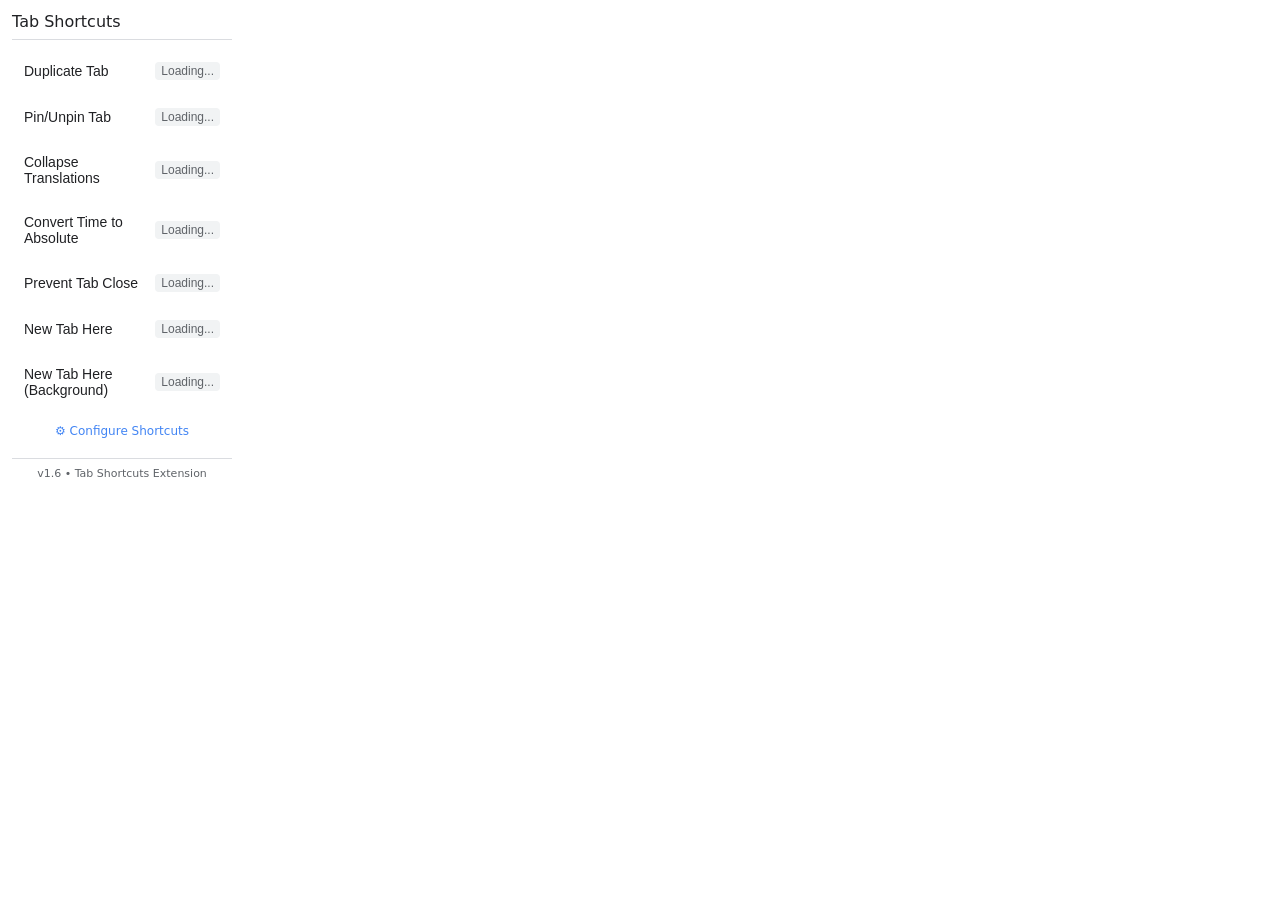
==== popup/popup.html @ d50e9fb6 "feat: open new tab next to current with opener relation (#1) Adds two new commands: - newTabHere: op" ====
<!DOCTYPE html>
<html lang="en">

<head>
    <meta charset="UTF-8">
    <meta name="viewport" content="width=device-width, initial-scale=1.0">
    <title>Tab Shortcuts</title>
    <style>
        :root {
            --primary-color: #4285f4;
            --hover-color: #e8f0fe;
            --border-color: #dadce0;
            --text-color: #202124;
            --secondary-text: #5f6368;
        }

        body {
            width: 220px;
            padding: 12px;
            margin: 0;
            font-family: system-ui, -apple-system, BlinkMacSystemFont, sans-serif;
            font-size: 14px;
            color: var(--text-color);
        }

        h1 {
            font-size: 16px;
            font-weight: 500;
            margin: 0 0 12px 0;
            padding-bottom: 8px;
            border-bottom: 1px solid var(--border-color);
        }

        button {
            width: 100%;
            padding: 10px 12px;
            margin-bottom: 8px;
            border: none;
            border-radius: 4px;
            background-color: transparent;
            cursor: pointer;
            font-size: 14px;
            text-align: left;
            color: var(--text-color);
            display: flex;
            justify-content: space-between;
            align-items: center;
            transition: background-color 0.2s;
        }

        button:hover {
            background-color: var(--hover-color);
        }

        button:focus {
            outline: 2px solid var(--primary-color);
        }

        .keyboard {
            font-size: 12px;
            color: var(--secondary-text);
            padding: 2px 6px;
            border-radius: 4px;
            background-color: #f1f3f4;
        }

        .footer {
            margin-top: 12px;
            font-size: 11px;
            color: var(--secondary-text);
            text-align: center;
            padding-top: 8px;
            border-top: 1px solid var(--border-color);
        }

        .config-link {
            display: block;
            padding: 8px 0;
            text-align: center;
            color: var(--primary-color);
            text-decoration: none;
            font-size: 12px;
            cursor: pointer;
        }

        .config-link:hover {
            text-decoration: underline;
        }
    </style>
</head>

<body>
    <h1>Tab Shortcuts</h1>

    <button id="duplicateTab">
        Duplicate Tab
        <span class="keyboard">Loading...</span>
    </button>

    <button id="pinTab">
        Pin/Unpin Tab
        <span class="keyboard">Loading...</span>
    </button>

    <button id="collapseTranslations">
        Collapse Translations
        <span class="keyboard">Loading...</span>
    </button>

    <button id="convertRelativeTime">
        Convert Time to Absolute
        <span class="keyboard">Loading...</span>
    </button>

    <button id="preventClose">
        Prevent Tab Close
        <span class="keyboard">Loading...</span>
    </button>

    <button id="newTabHere">
        New Tab Here
        <span class="keyboard">Loading...</span>
    </button>

    <button id="newTabHereBackground">
        New Tab Here (Background)
        <span class="keyboard">Loading...</span>
    </button>

    <div class="config-link" id="configureShortcuts">
        ⚙️ Configure Shortcuts
    </div>

    <div class="footer">
        v1.6 &bull; Tab Shortcuts Extension
    </div>

    <script src="popup.js"></script>
</body>

</html>
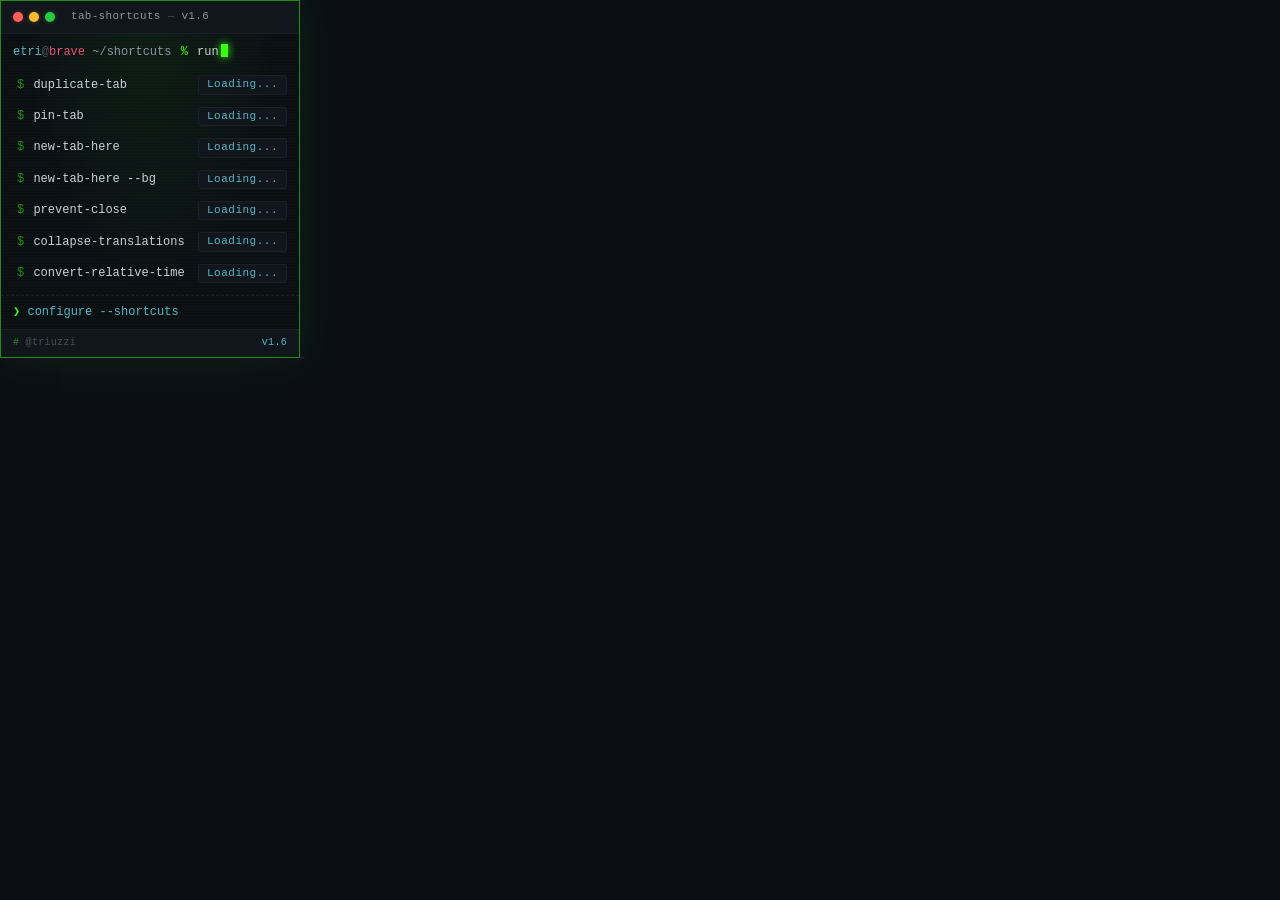
==== commit fa88abb1: "feat: redesign popup with terminal aesthetic (#4) Full visual overhaul: dark background, monospace t" ====
--- a/popup/popup.html
+++ b/popup/popup.html
@@ -4,138 +4,275 @@
 <head>
     <meta charset="UTF-8">
     <meta name="viewport" content="width=device-width, initial-scale=1.0">
-    <title>Tab Shortcuts</title>
+    <title>tab-shortcuts</title>
     <style>
         :root {
-            --primary-color: #4285f4;
-            --hover-color: #e8f0fe;
-            --border-color: #dadce0;
-            --text-color: #202124;
-            --secondary-text: #5f6368;
-        }
+            --bg: #0b0f14;
+            --bg-elev: #11161d;
+            --fg: #c9d1d9;
+            --fg-dim: #8b949e;
+            --muted: #484f58;
+            --accent: #39ff14;
+            --accent-dim: #1f8f0f;
+            --cyan: #56b6c2;
+            --magenta: #e94c77;
+            --border: #1b2028;
+        }
+
+        * { box-sizing: border-box; }
+
+        html, body { margin: 0; padding: 0; }
 
         body {
-            width: 220px;
-            padding: 12px;
-            margin: 0;
-            font-family: system-ui, -apple-system, BlinkMacSystemFont, sans-serif;
-            font-size: 14px;
-            color: var(--text-color);
-        }
-
-        h1 {
-            font-size: 16px;
-            font-weight: 500;
-            margin: 0 0 12px 0;
-            padding-bottom: 8px;
-            border-bottom: 1px solid var(--border-color);
+            width: 300px;
+            font-family: "JetBrains Mono", "SF Mono", Menlo, Monaco, "Cascadia Code", "Courier New", monospace;
+            font-size: 12px;
+            line-height: 1.45;
+            color: var(--fg);
+            background: var(--bg);
+            border: 1px solid var(--accent-dim);
+            box-shadow:
+                0 0 0 1px #000 inset,
+                0 0 40px rgba(57, 255, 20, 0.08);
+            position: relative;
+            overflow: hidden;
+        }
+
+        body::before {
+            content: "";
+            position: absolute;
+            inset: 0;
+            background: repeating-linear-gradient(
+                0deg,
+                transparent 0 2px,
+                rgba(57, 255, 20, 0.025) 2px 3px
+            );
+            pointer-events: none;
+            z-index: 50;
+        }
+
+        body::after {
+            content: "";
+            position: absolute;
+            inset: 0;
+            background: radial-gradient(ellipse at 50% 0%, rgba(57, 255, 20, 0.06), transparent 60%);
+            pointer-events: none;
+            z-index: 40;
+        }
+
+        .titlebar {
+            display: flex;
+            align-items: center;
+            gap: 6px;
+            padding: 8px 12px;
+            background: var(--bg-elev);
+            border-bottom: 1px solid var(--border);
+            position: relative;
+            z-index: 60;
+        }
+        .titlebar .dot {
+            width: 10px; height: 10px; border-radius: 50%;
+            background: #ff5f56;
+            box-shadow: 0 0 4px #ff5f5655;
+        }
+        .titlebar .dot:nth-child(2) { background: #ffbd2e; box-shadow: 0 0 4px #ffbd2e55; }
+        .titlebar .dot:nth-child(3) { background: #27c93f; box-shadow: 0 0 4px #27c93f55; }
+        .titlebar .title {
+            margin-left: 10px;
+            color: var(--fg-dim);
+            font-size: 11px;
+            letter-spacing: 0.3px;
+        }
+        .titlebar .title .tilde { color: var(--muted); }
+
+        .prompt {
+            padding: 10px 12px 4px;
+            font-size: 12px;
+            position: relative;
+            z-index: 60;
+        }
+        .prompt .user  { color: var(--cyan); }
+        .prompt .at    { color: var(--muted); }
+        .prompt .host  { color: var(--magenta); }
+        .prompt .path  { color: var(--fg-dim); }
+        .prompt .sigil { color: var(--accent); padding: 0 2px; }
+        .prompt .cmd   { color: var(--fg); }
+        .caret {
+            display: inline-block;
+            width: 7px; height: 13px;
+            background: var(--accent);
+            vertical-align: -2px;
+            margin-left: 2px;
+            box-shadow: 0 0 8px var(--accent);
+            animation: blink 1.05s steps(1) infinite;
+        }
+        @keyframes blink { 50% { opacity: 0; } }
+
+        h1 { display: none; }
+
+        .commands {
+            padding: 4px 0 6px;
+            position: relative;
+            z-index: 60;
         }
 
         button {
             width: 100%;
-            padding: 10px 12px;
-            margin-bottom: 8px;
+            padding: 6px 12px 6px 14px;
+            margin: 0;
             border: none;
-            border-radius: 4px;
-            background-color: transparent;
+            background: transparent;
             cursor: pointer;
-            font-size: 14px;
+            font-family: inherit;
+            font-size: 12px;
+            line-height: 1.4;
             text-align: left;
-            color: var(--text-color);
+            color: var(--fg);
+            display: grid;
+            grid-template-columns: 1fr auto;
+            align-items: center;
+            gap: 10px;
+            border-left: 2px solid transparent;
+            transition: background 80ms linear, border-color 80ms linear, color 80ms linear;
+            position: relative;
+        }
+        button .cmd { white-space: nowrap; overflow: hidden; text-overflow: ellipsis; }
+        button .cmd::before {
+            content: "$ ";
+            color: var(--accent-dim);
+            margin-right: 2px;
+        }
+        button:hover, button:focus {
+            background: linear-gradient(90deg, rgba(57, 255, 20, 0.07), rgba(57, 255, 20, 0));
+            border-left-color: var(--accent);
+            color: var(--accent);
+            outline: none;
+        }
+        button:hover .cmd::before, button:focus .cmd::before {
+            color: var(--accent);
+        }
+        button:active {
+            background: rgba(57, 255, 20, 0.12);
+        }
+
+        .keyboard {
+            font-family: inherit;
+            font-size: 11px;
+            color: var(--cyan);
+            padding: 1px 8px;
+            background: var(--bg-elev);
+            border: 1px solid var(--border);
+            border-radius: 2px;
+            white-space: nowrap;
+            letter-spacing: 0.5px;
+        }
+        .keyboard.unbound {
+            color: var(--muted);
+            border-style: dashed;
+        }
+
+        .config-link {
+            display: block;
+            padding: 8px 12px;
+            font-family: inherit;
+            font-size: 12px;
+            color: var(--cyan);
+            cursor: pointer;
+            border-top: 1px dashed var(--border);
+            position: relative;
+            z-index: 60;
+            transition: background 80ms linear, color 80ms linear;
+        }
+        .config-link::before {
+            content: "❯ ";
+            color: var(--accent);
+        }
+        .config-link:hover {
+            background: rgba(86, 182, 194, 0.08);
+            color: var(--accent);
+        }
+        .config-link:hover::before { color: var(--accent); }
+
+        .footer {
             display: flex;
             justify-content: space-between;
-            align-items: center;
-            transition: background-color 0.2s;
-        }
-
-        button:hover {
-            background-color: var(--hover-color);
-        }
-
-        button:focus {
-            outline: 2px solid var(--primary-color);
-        }
-
-        .keyboard {
-            font-size: 12px;
-            color: var(--secondary-text);
-            padding: 2px 6px;
-            border-radius: 4px;
-            background-color: #f1f3f4;
-        }
-
-        .footer {
-            margin-top: 12px;
-            font-size: 11px;
-            color: var(--secondary-text);
-            text-align: center;
-            padding-top: 8px;
-            border-top: 1px solid var(--border-color);
-        }
-
-        .config-link {
-            display: block;
-            padding: 8px 0;
-            text-align: center;
-            color: var(--primary-color);
-            text-decoration: none;
-            font-size: 12px;
-            cursor: pointer;
-        }
-
-        .config-link:hover {
-            text-decoration: underline;
-        }
+            padding: 6px 12px;
+            background: var(--bg-elev);
+            border-top: 1px solid var(--border);
+            font-size: 10px;
+            color: var(--fg-dim);
+            letter-spacing: 0.3px;
+            position: relative;
+            z-index: 60;
+        }
+        .footer .left  { color: var(--muted); }
+        .footer .left .hash { color: var(--accent-dim); }
+        .footer .right { color: var(--cyan); }
     </style>
 </head>
 
 <body>
-    <h1>Tab Shortcuts</h1>
-
-    <button id="duplicateTab">
-        Duplicate Tab
-        <span class="keyboard">Loading...</span>
-    </button>
-
-    <button id="pinTab">
-        Pin/Unpin Tab
-        <span class="keyboard">Loading...</span>
-    </button>
-
-    <button id="collapseTranslations">
-        Collapse Translations
-        <span class="keyboard">Loading...</span>
-    </button>
-
-    <button id="convertRelativeTime">
-        Convert Time to Absolute
-        <span class="keyboard">Loading...</span>
-    </button>
-
-    <button id="preventClose">
-        Prevent Tab Close
-        <span class="keyboard">Loading...</span>
-    </button>
-
-    <button id="newTabHere">
-        New Tab Here
-        <span class="keyboard">Loading...</span>
-    </button>
-
-    <button id="newTabHereBackground">
-        New Tab Here (Background)
-        <span class="keyboard">Loading...</span>
-    </button>
+    <div class="titlebar">
+        <span class="dot"></span>
+        <span class="dot"></span>
+        <span class="dot"></span>
+        <span class="title">tab-shortcuts <span class="tilde">—</span> v1.6</span>
+    </div>
+
+    <div class="prompt">
+        <span class="user">etri</span><span class="at">@</span><span class="host">brave</span>
+        <span class="path">~/shortcuts</span>
+        <span class="sigil">%</span>
+        <span class="cmd">run</span><span class="caret"></span>
+    </div>
+
+    <div class="commands">
+        <button id="duplicateTab">
+            <span class="cmd">duplicate-tab</span>
+            <span class="keyboard">Loading...</span>
+        </button>
+
+        <button id="pinTab">
+            <span class="cmd">pin-tab</span>
+            <span class="keyboard">Loading...</span>
+        </button>
+
+        <button id="newTabHere">
+            <span class="cmd">new-tab-here</span>
+            <span class="keyboard">Loading...</span>
+        </button>
+
+        <button id="newTabHereBackground">
+            <span class="cmd">new-tab-here --bg</span>
+            <span class="keyboard">Loading...</span>
+        </button>
+
+        <button id="preventClose">
+            <span class="cmd">prevent-close</span>
+            <span class="keyboard">Loading...</span>
+        </button>
+
+        <button id="collapseTranslations">
+            <span class="cmd">collapse-translations</span>
+            <span class="keyboard">Loading...</span>
+        </button>
+
+        <button id="convertRelativeTime">
+            <span class="cmd">convert-relative-time</span>
+            <span class="keyboard">Loading...</span>
+        </button>
+    </div>
 
     <div class="config-link" id="configureShortcuts">
-        ⚙️ Configure Shortcuts
+        configure --shortcuts
     </div>
 
     <div class="footer">
-        v1.6 &bull; Tab Shortcuts Extension
+        <span class="left"><span class="hash">#</span> @triuzzi</span>
+        <span class="right">v1.6</span>
     </div>
 
     <script src="popup.js"></script>
 </body>
 
-</html>+</html>
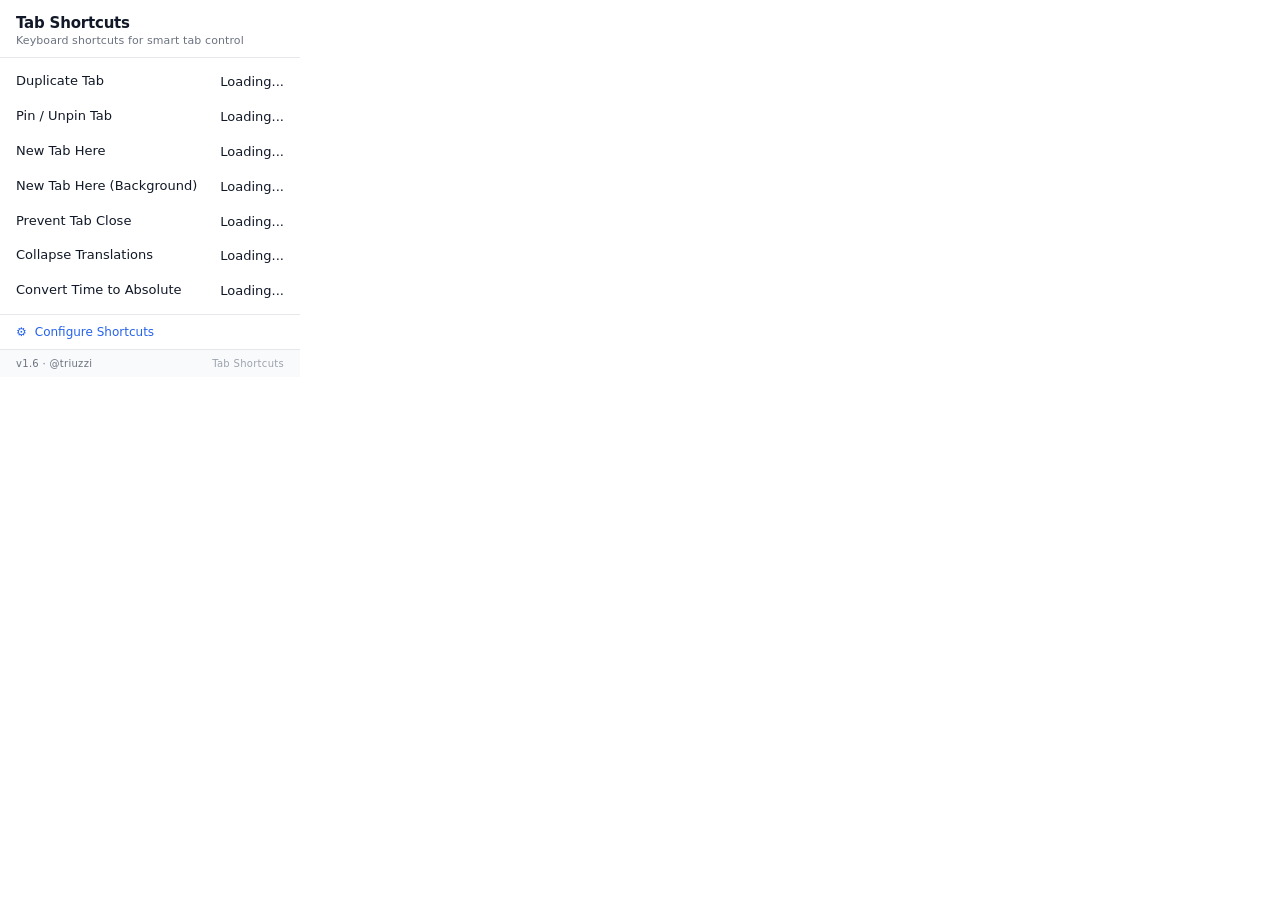
==== commit 6292a375: "feat: white popup with kbd-style shortcut chips Replaces the dark terminal popup with a clean white " ====
--- a/popup/popup.html
+++ b/popup/popup.html
@@ -4,272 +4,192 @@
 <head>
     <meta charset="UTF-8">
     <meta name="viewport" content="width=device-width, initial-scale=1.0">
-    <title>tab-shortcuts</title>
+    <title>Tab Shortcuts</title>
     <style>
         :root {
-            --bg: #0b0f14;
-            --bg-elev: #11161d;
-            --fg: #c9d1d9;
-            --fg-dim: #8b949e;
-            --muted: #484f58;
-            --accent: #39ff14;
-            --accent-dim: #1f8f0f;
-            --cyan: #56b6c2;
-            --magenta: #e94c77;
-            --border: #1b2028;
+            --bg: #ffffff;
+            --bg-soft: #f9fafb;
+            --fg: #111827;
+            --fg-muted: #6b7280;
+            --fg-dim: #9ca3af;
+            --border: #e5e7eb;
+            --accent: #2563eb;
+            --accent-soft: #eff6ff;
+            --hover: #f3f4f6;
+            --kbd-bg: #f9fafb;
+            --kbd-border: #d1d5db;
+            --kbd-fg: #374151;
         }
 
         * { box-sizing: border-box; }
-
         html, body { margin: 0; padding: 0; }
 
         body {
             width: 300px;
-            font-family: "JetBrains Mono", "SF Mono", Menlo, Monaco, "Cascadia Code", "Courier New", monospace;
-            font-size: 12px;
-            line-height: 1.45;
+            font-family: system-ui, -apple-system, BlinkMacSystemFont, "Segoe UI", Roboto, "Helvetica Neue", sans-serif;
+            font-size: 13px;
             color: var(--fg);
             background: var(--bg);
-            border: 1px solid var(--accent-dim);
-            box-shadow:
-                0 0 0 1px #000 inset,
-                0 0 40px rgba(57, 255, 20, 0.08);
-            position: relative;
-            overflow: hidden;
         }
 
-        body::before {
-            content: "";
-            position: absolute;
-            inset: 0;
-            background: repeating-linear-gradient(
-                0deg,
-                transparent 0 2px,
-                rgba(57, 255, 20, 0.025) 2px 3px
-            );
-            pointer-events: none;
-            z-index: 50;
+        .header {
+            padding: 14px 16px 10px;
+            border-bottom: 1px solid var(--border);
+        }
+        .header h1 {
+            margin: 0;
+            font-size: 15px;
+            font-weight: 600;
+            letter-spacing: -0.2px;
+        }
+        .header .subtitle {
+            margin-top: 2px;
+            font-size: 11px;
+            color: var(--fg-muted);
+            letter-spacing: 0.1px;
         }
 
-        body::after {
-            content: "";
-            position: absolute;
-            inset: 0;
-            background: radial-gradient(ellipse at 50% 0%, rgba(57, 255, 20, 0.06), transparent 60%);
-            pointer-events: none;
-            z-index: 40;
-        }
-
-        .titlebar {
-            display: flex;
-            align-items: center;
-            gap: 6px;
-            padding: 8px 12px;
-            background: var(--bg-elev);
-            border-bottom: 1px solid var(--border);
-            position: relative;
-            z-index: 60;
-        }
-        .titlebar .dot {
-            width: 10px; height: 10px; border-radius: 50%;
-            background: #ff5f56;
-            box-shadow: 0 0 4px #ff5f5655;
-        }
-        .titlebar .dot:nth-child(2) { background: #ffbd2e; box-shadow: 0 0 4px #ffbd2e55; }
-        .titlebar .dot:nth-child(3) { background: #27c93f; box-shadow: 0 0 4px #27c93f55; }
-        .titlebar .title {
-            margin-left: 10px;
-            color: var(--fg-dim);
-            font-size: 11px;
-            letter-spacing: 0.3px;
-        }
-        .titlebar .title .tilde { color: var(--muted); }
-
-        .prompt {
-            padding: 10px 12px 4px;
-            font-size: 12px;
-            position: relative;
-            z-index: 60;
-        }
-        .prompt .user  { color: var(--cyan); }
-        .prompt .at    { color: var(--muted); }
-        .prompt .host  { color: var(--magenta); }
-        .prompt .path  { color: var(--fg-dim); }
-        .prompt .sigil { color: var(--accent); padding: 0 2px; }
-        .prompt .cmd   { color: var(--fg); }
-        .caret {
-            display: inline-block;
-            width: 7px; height: 13px;
-            background: var(--accent);
-            vertical-align: -2px;
-            margin-left: 2px;
-            box-shadow: 0 0 8px var(--accent);
-            animation: blink 1.05s steps(1) infinite;
-        }
-        @keyframes blink { 50% { opacity: 0; } }
-
-        h1 { display: none; }
-
         .commands {
-            padding: 4px 0 6px;
-            position: relative;
-            z-index: 60;
+            padding: 6px 0;
         }
 
         button {
             width: 100%;
-            padding: 6px 12px 6px 14px;
+            padding: 9px 16px;
             margin: 0;
             border: none;
             background: transparent;
             cursor: pointer;
             font-family: inherit;
-            font-size: 12px;
-            line-height: 1.4;
+            font-size: 13px;
             text-align: left;
             color: var(--fg);
-            display: grid;
-            grid-template-columns: 1fr auto;
+            display: flex;
+            justify-content: space-between;
             align-items: center;
-            gap: 10px;
-            border-left: 2px solid transparent;
-            transition: background 80ms linear, border-color 80ms linear, color 80ms linear;
-            position: relative;
+            gap: 12px;
+            transition: background 100ms linear;
         }
-        button .cmd { white-space: nowrap; overflow: hidden; text-overflow: ellipsis; }
-        button .cmd::before {
-            content: "$ ";
-            color: var(--accent-dim);
-            margin-right: 2px;
-        }
-        button:hover, button:focus {
-            background: linear-gradient(90deg, rgba(57, 255, 20, 0.07), rgba(57, 255, 20, 0));
-            border-left-color: var(--accent);
-            color: var(--accent);
-            outline: none;
-        }
-        button:hover .cmd::before, button:focus .cmd::before {
-            color: var(--accent);
-        }
-        button:active {
-            background: rgba(57, 255, 20, 0.12);
+        button:hover { background: var(--hover); }
+        button:focus { outline: none; background: var(--accent-soft); }
+        button .label {
+            font-weight: 500;
+            line-height: 1.3;
         }
 
         .keyboard {
-            font-family: inherit;
+            display: inline-flex;
+            align-items: center;
+            gap: 3px;
+            flex-shrink: 0;
+        }
+        .keyboard kbd {
+            display: inline-flex;
+            align-items: center;
+            justify-content: center;
+            padding: 2px 7px;
+            min-width: 22px;
+            height: 20px;
+            font-family: "SF Mono", Menlo, Monaco, Consolas, monospace;
             font-size: 11px;
-            color: var(--cyan);
-            padding: 1px 8px;
-            background: var(--bg-elev);
-            border: 1px solid var(--border);
-            border-radius: 2px;
-            white-space: nowrap;
-            letter-spacing: 0.5px;
+            font-weight: 600;
+            color: var(--kbd-fg);
+            background: var(--kbd-bg);
+            border: 1px solid var(--kbd-border);
+            border-radius: 4px;
+            box-shadow: 0 1px 0 0 var(--kbd-border);
+            line-height: 1;
         }
-        .keyboard.unbound {
-            color: var(--muted);
-            border-style: dashed;
+        .keyboard .plus {
+            font-size: 10px;
+            color: var(--fg-dim);
+            margin: 0 1px;
+        }
+        .keyboard.unset {
+            font-size: 11px;
+            color: var(--fg-dim);
+            font-style: italic;
+            padding: 2px 6px;
         }
 
         .config-link {
-            display: block;
-            padding: 8px 12px;
-            font-family: inherit;
+            display: flex;
+            align-items: center;
+            gap: 8px;
+            padding: 10px 16px;
+            border-top: 1px solid var(--border);
+            color: var(--accent);
             font-size: 12px;
-            color: var(--cyan);
+            font-weight: 500;
             cursor: pointer;
-            border-top: 1px dashed var(--border);
-            position: relative;
-            z-index: 60;
-            transition: background 80ms linear, color 80ms linear;
+            transition: background 100ms linear;
         }
-        .config-link::before {
-            content: "❯ ";
-            color: var(--accent);
-        }
-        .config-link:hover {
-            background: rgba(86, 182, 194, 0.08);
-            color: var(--accent);
-        }
-        .config-link:hover::before { color: var(--accent); }
+        .config-link:hover { background: var(--accent-soft); }
 
         .footer {
             display: flex;
             justify-content: space-between;
-            padding: 6px 12px;
-            background: var(--bg-elev);
+            padding: 8px 16px;
             border-top: 1px solid var(--border);
+            background: var(--bg-soft);
+            color: var(--fg-muted);
             font-size: 10px;
-            color: var(--fg-dim);
             letter-spacing: 0.3px;
-            position: relative;
-            z-index: 60;
         }
-        .footer .left  { color: var(--muted); }
-        .footer .left .hash { color: var(--accent-dim); }
-        .footer .right { color: var(--cyan); }
+        .footer .right { color: var(--fg-dim); }
     </style>
 </head>
 
 <body>
-    <div class="titlebar">
-        <span class="dot"></span>
-        <span class="dot"></span>
-        <span class="dot"></span>
-        <span class="title">tab-shortcuts <span class="tilde">—</span> v1.6</span>
-    </div>
-
-    <div class="prompt">
-        <span class="user">etri</span><span class="at">@</span><span class="host">brave</span>
-        <span class="path">~/shortcuts</span>
-        <span class="sigil">%</span>
-        <span class="cmd">run</span><span class="caret"></span>
+    <div class="header">
+        <h1>Tab Shortcuts</h1>
+        <div class="subtitle">Keyboard shortcuts for smart tab control</div>
     </div>
 
     <div class="commands">
         <button id="duplicateTab">
-            <span class="cmd">duplicate-tab</span>
+            <span class="label">Duplicate Tab</span>
             <span class="keyboard">Loading...</span>
         </button>
 
         <button id="pinTab">
-            <span class="cmd">pin-tab</span>
+            <span class="label">Pin / Unpin Tab</span>
             <span class="keyboard">Loading...</span>
         </button>
 
         <button id="newTabHere">
-            <span class="cmd">new-tab-here</span>
+            <span class="label">New Tab Here</span>
             <span class="keyboard">Loading...</span>
         </button>
 
         <button id="newTabHereBackground">
-            <span class="cmd">new-tab-here --bg</span>
+            <span class="label">New Tab Here (Background)</span>
             <span class="keyboard">Loading...</span>
         </button>
 
         <button id="preventClose">
-            <span class="cmd">prevent-close</span>
+            <span class="label">Prevent Tab Close</span>
             <span class="keyboard">Loading...</span>
         </button>
 
         <button id="collapseTranslations">
-            <span class="cmd">collapse-translations</span>
+            <span class="label">Collapse Translations</span>
             <span class="keyboard">Loading...</span>
         </button>
 
         <button id="convertRelativeTime">
-            <span class="cmd">convert-relative-time</span>
+            <span class="label">Convert Time to Absolute</span>
             <span class="keyboard">Loading...</span>
         </button>
     </div>
 
     <div class="config-link" id="configureShortcuts">
-        configure --shortcuts
+        <span>⚙</span><span>Configure Shortcuts</span>
     </div>
 
     <div class="footer">
-        <span class="left"><span class="hash">#</span> @triuzzi</span>
-        <span class="right">v1.6</span>
+        <span class="left">v1.6 · @triuzzi</span>
+        <span class="right">Tab Shortcuts</span>
     </div>
 
     <script src="popup.js"></script>
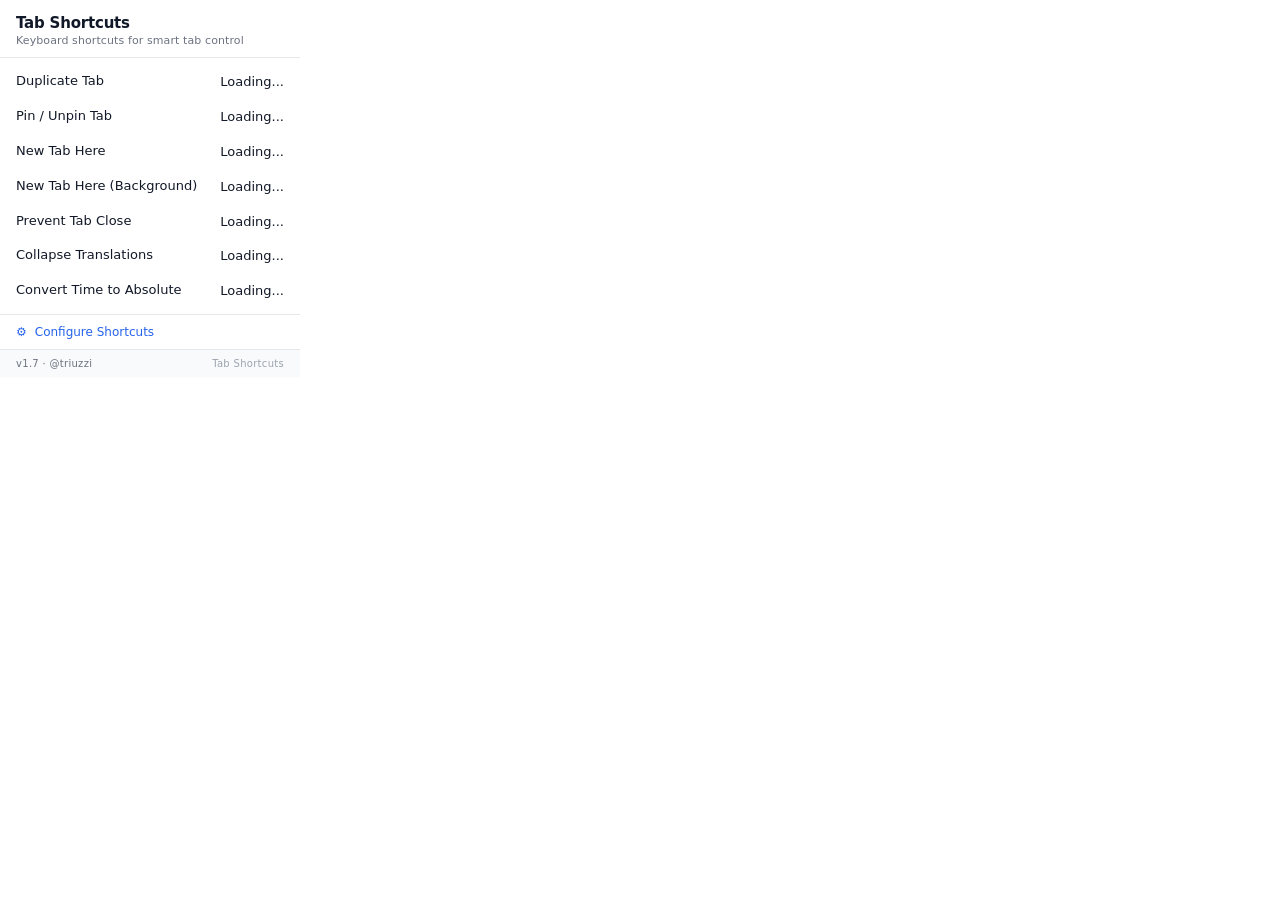
==== commit 9d659798: "chore: bump to 1.7" ====
--- a/popup/popup.html
+++ b/popup/popup.html
@@ -188,7 +188,7 @@
     </div>
 
     <div class="footer">
-        <span class="left">v1.6 · @triuzzi</span>
+        <span class="left">v1.7 · @triuzzi</span>
         <span class="right">Tab Shortcuts</span>
     </div>
 
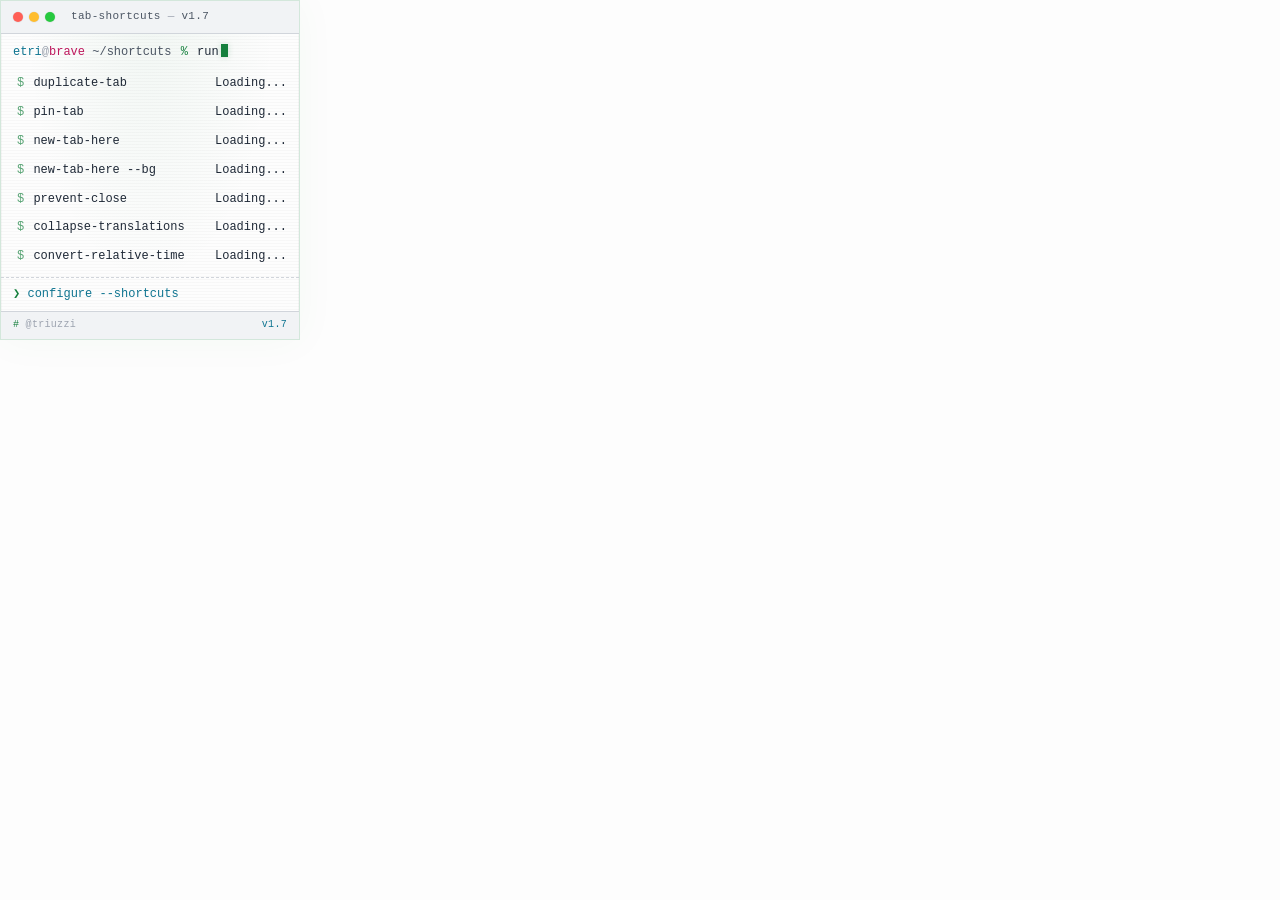
==== commit 4933ee1b: "feat: light terminal popup (palette-swap of the dark theme) Keeps every element of the terminal aest" ====
--- a/popup/popup.html
+++ b/popup/popup.html
@@ -4,192 +4,297 @@
 <head>
     <meta charset="UTF-8">
     <meta name="viewport" content="width=device-width, initial-scale=1.0">
-    <title>Tab Shortcuts</title>
+    <title>tab-shortcuts</title>
     <style>
         :root {
-            --bg: #ffffff;
-            --bg-soft: #f9fafb;
-            --fg: #111827;
-            --fg-muted: #6b7280;
-            --fg-dim: #9ca3af;
-            --border: #e5e7eb;
-            --accent: #2563eb;
-            --accent-soft: #eff6ff;
-            --hover: #f3f4f6;
-            --kbd-bg: #f9fafb;
-            --kbd-border: #d1d5db;
-            --kbd-fg: #374151;
+            --bg: #fdfdfd;
+            --bg-elev: #f1f3f5;
+            --fg: #1f2937;
+            --fg-dim: #4b5563;
+            --muted: #9ca3af;
+            --accent: #15803d;
+            --accent-soft: rgba(21, 128, 61, 0.08);
+            --accent-glow: rgba(21, 128, 61, 0.18);
+            --cyan: #0e7490;
+            --magenta: #be185d;
+            --border: #d1d5db;
+            --kbd-bg: #f0fdf4;
+            --kbd-border: #86efac;
+            --kbd-fg: #166534;
         }
 
         * { box-sizing: border-box; }
+
         html, body { margin: 0; padding: 0; }
 
         body {
             width: 300px;
-            font-family: system-ui, -apple-system, BlinkMacSystemFont, "Segoe UI", Roboto, "Helvetica Neue", sans-serif;
-            font-size: 13px;
+            font-family: "JetBrains Mono", "SF Mono", Menlo, Monaco, "Cascadia Code", "Courier New", monospace;
+            font-size: 12px;
+            line-height: 1.45;
             color: var(--fg);
             background: var(--bg);
-        }
-
-        .header {
-            padding: 14px 16px 10px;
+            border: 1px solid var(--accent-glow);
+            box-shadow:
+                0 0 0 1px rgba(0, 0, 0, 0.03) inset,
+                0 0 40px rgba(21, 128, 61, 0.04);
+            position: relative;
+            overflow: hidden;
+        }
+
+        body::before {
+            content: "";
+            position: absolute;
+            inset: 0;
+            background: repeating-linear-gradient(
+                0deg,
+                transparent 0 2px,
+                rgba(0, 0, 0, 0.025) 2px 3px
+            );
+            pointer-events: none;
+            z-index: 50;
+        }
+
+        body::after {
+            content: "";
+            position: absolute;
+            inset: 0;
+            background: radial-gradient(ellipse at 50% 0%, rgba(21, 128, 61, 0.05), transparent 60%);
+            pointer-events: none;
+            z-index: 40;
+        }
+
+        .titlebar {
+            display: flex;
+            align-items: center;
+            gap: 6px;
+            padding: 8px 12px;
+            background: var(--bg-elev);
             border-bottom: 1px solid var(--border);
-        }
-        .header h1 {
-            margin: 0;
-            font-size: 15px;
-            font-weight: 600;
-            letter-spacing: -0.2px;
-        }
-        .header .subtitle {
-            margin-top: 2px;
+            position: relative;
+            z-index: 60;
+        }
+        .titlebar .dot {
+            width: 10px; height: 10px; border-radius: 50%;
+            background: #ff5f56;
+            box-shadow: 0 0 0 0.5px rgba(0, 0, 0, 0.08);
+        }
+        .titlebar .dot:nth-child(2) { background: #ffbd2e; }
+        .titlebar .dot:nth-child(3) { background: #27c93f; }
+        .titlebar .title {
+            margin-left: 10px;
+            color: var(--fg-dim);
             font-size: 11px;
-            color: var(--fg-muted);
-            letter-spacing: 0.1px;
-        }
+            letter-spacing: 0.3px;
+        }
+        .titlebar .title .tilde { color: var(--muted); }
+
+        .prompt {
+            padding: 10px 12px 4px;
+            font-size: 12px;
+            position: relative;
+            z-index: 60;
+        }
+        .prompt .user  { color: var(--cyan); }
+        .prompt .at    { color: var(--muted); }
+        .prompt .host  { color: var(--magenta); }
+        .prompt .path  { color: var(--fg-dim); }
+        .prompt .sigil { color: var(--accent); padding: 0 2px; }
+        .prompt .cmd   { color: var(--fg); }
+        .caret {
+            display: inline-block;
+            width: 7px; height: 13px;
+            background: var(--accent);
+            vertical-align: -2px;
+            margin-left: 2px;
+            box-shadow: 0 0 6px var(--accent-glow);
+            animation: blink 1.05s steps(1) infinite;
+        }
+        @keyframes blink { 50% { opacity: 0; } }
+
+        h1 { display: none; }
 
         .commands {
-            padding: 6px 0;
+            padding: 4px 0 6px;
+            position: relative;
+            z-index: 60;
         }
 
         button {
             width: 100%;
-            padding: 9px 16px;
+            padding: 6px 12px 6px 14px;
             margin: 0;
             border: none;
             background: transparent;
             cursor: pointer;
             font-family: inherit;
-            font-size: 13px;
+            font-size: 12px;
+            line-height: 1.4;
             text-align: left;
             color: var(--fg);
-            display: flex;
-            justify-content: space-between;
+            display: grid;
+            grid-template-columns: 1fr auto;
             align-items: center;
-            gap: 12px;
-            transition: background 100ms linear;
-        }
-        button:hover { background: var(--hover); }
-        button:focus { outline: none; background: var(--accent-soft); }
-        button .label {
-            font-weight: 500;
-            line-height: 1.3;
+            gap: 10px;
+            border-left: 2px solid transparent;
+            transition: background 80ms linear, border-color 80ms linear, color 80ms linear;
+            position: relative;
+        }
+        button .cmd { white-space: nowrap; overflow: hidden; text-overflow: ellipsis; }
+        button .cmd::before {
+            content: "$ ";
+            color: var(--accent);
+            margin-right: 2px;
+            opacity: 0.7;
+        }
+        button:hover, button:focus {
+            background: linear-gradient(90deg, var(--accent-soft), transparent);
+            border-left-color: var(--accent);
+            color: var(--accent);
+            outline: none;
+        }
+        button:hover .cmd::before, button:focus .cmd::before {
+            color: var(--accent);
+            opacity: 1;
+        }
+        button:active {
+            background: rgba(21, 128, 61, 0.14);
         }
 
         .keyboard {
             display: inline-flex;
             align-items: center;
-            gap: 3px;
+            gap: 2px;
             flex-shrink: 0;
         }
         .keyboard kbd {
             display: inline-flex;
             align-items: center;
             justify-content: center;
-            padding: 2px 7px;
+            padding: 1px 6px;
             min-width: 22px;
-            height: 20px;
-            font-family: "SF Mono", Menlo, Monaco, Consolas, monospace;
-            font-size: 11px;
+            height: 18px;
+            font-family: inherit;
+            font-size: 10px;
             font-weight: 600;
             color: var(--kbd-fg);
             background: var(--kbd-bg);
             border: 1px solid var(--kbd-border);
-            border-radius: 4px;
-            box-shadow: 0 1px 0 0 var(--kbd-border);
+            border-radius: 2px;
             line-height: 1;
         }
         .keyboard .plus {
             font-size: 10px;
-            color: var(--fg-dim);
+            color: var(--muted);
             margin: 0 1px;
         }
         .keyboard.unset {
+            color: var(--muted);
+            font-style: italic;
             font-size: 11px;
-            color: var(--fg-dim);
-            font-style: italic;
-            padding: 2px 6px;
+            padding: 1px 4px;
+            letter-spacing: 0.3px;
         }
 
         .config-link {
-            display: flex;
-            align-items: center;
-            gap: 8px;
-            padding: 10px 16px;
-            border-top: 1px solid var(--border);
-            color: var(--accent);
+            display: block;
+            padding: 8px 12px;
+            font-family: inherit;
             font-size: 12px;
-            font-weight: 500;
+            color: var(--cyan);
             cursor: pointer;
-            transition: background 100ms linear;
-        }
-        .config-link:hover { background: var(--accent-soft); }
+            border-top: 1px dashed var(--border);
+            position: relative;
+            z-index: 60;
+            transition: background 80ms linear, color 80ms linear;
+        }
+        .config-link::before {
+            content: "❯ ";
+            color: var(--accent);
+        }
+        .config-link:hover {
+            background: rgba(14, 116, 144, 0.08);
+            color: var(--accent);
+        }
+        .config-link:hover::before { color: var(--accent); }
 
         .footer {
             display: flex;
             justify-content: space-between;
-            padding: 8px 16px;
+            padding: 6px 12px;
+            background: var(--bg-elev);
             border-top: 1px solid var(--border);
-            background: var(--bg-soft);
-            color: var(--fg-muted);
             font-size: 10px;
+            color: var(--fg-dim);
             letter-spacing: 0.3px;
-        }
-        .footer .right { color: var(--fg-dim); }
+            position: relative;
+            z-index: 60;
+        }
+        .footer .left  { color: var(--muted); }
+        .footer .left .hash { color: var(--accent); }
+        .footer .right { color: var(--cyan); }
     </style>
 </head>
 
 <body>
-    <div class="header">
-        <h1>Tab Shortcuts</h1>
-        <div class="subtitle">Keyboard shortcuts for smart tab control</div>
+    <div class="titlebar">
+        <span class="dot"></span>
+        <span class="dot"></span>
+        <span class="dot"></span>
+        <span class="title">tab-shortcuts <span class="tilde">—</span> v1.7</span>
+    </div>
+
+    <div class="prompt">
+        <span class="user">etri</span><span class="at">@</span><span class="host">brave</span>
+        <span class="path">~/shortcuts</span>
+        <span class="sigil">%</span>
+        <span class="cmd">run</span><span class="caret"></span>
     </div>
 
     <div class="commands">
         <button id="duplicateTab">
-            <span class="label">Duplicate Tab</span>
+            <span class="cmd">duplicate-tab</span>
             <span class="keyboard">Loading...</span>
         </button>
 
         <button id="pinTab">
-            <span class="label">Pin / Unpin Tab</span>
+            <span class="cmd">pin-tab</span>
             <span class="keyboard">Loading...</span>
         </button>
 
         <button id="newTabHere">
-            <span class="label">New Tab Here</span>
+            <span class="cmd">new-tab-here</span>
             <span class="keyboard">Loading...</span>
         </button>
 
         <button id="newTabHereBackground">
-            <span class="label">New Tab Here (Background)</span>
+            <span class="cmd">new-tab-here --bg</span>
             <span class="keyboard">Loading...</span>
         </button>
 
         <button id="preventClose">
-            <span class="label">Prevent Tab Close</span>
+            <span class="cmd">prevent-close</span>
             <span class="keyboard">Loading...</span>
         </button>
 
         <button id="collapseTranslations">
-            <span class="label">Collapse Translations</span>
+            <span class="cmd">collapse-translations</span>
             <span class="keyboard">Loading...</span>
         </button>
 
         <button id="convertRelativeTime">
-            <span class="label">Convert Time to Absolute</span>
+            <span class="cmd">convert-relative-time</span>
             <span class="keyboard">Loading...</span>
         </button>
     </div>
 
     <div class="config-link" id="configureShortcuts">
-        <span>⚙</span><span>Configure Shortcuts</span>
+        configure --shortcuts
     </div>
 
     <div class="footer">
-        <span class="left">v1.7 · @triuzzi</span>
-        <span class="right">Tab Shortcuts</span>
+        <span class="left"><span class="hash">#</span> @triuzzi</span>
+        <span class="right">v1.7</span>
     </div>
 
     <script src="popup.js"></script>
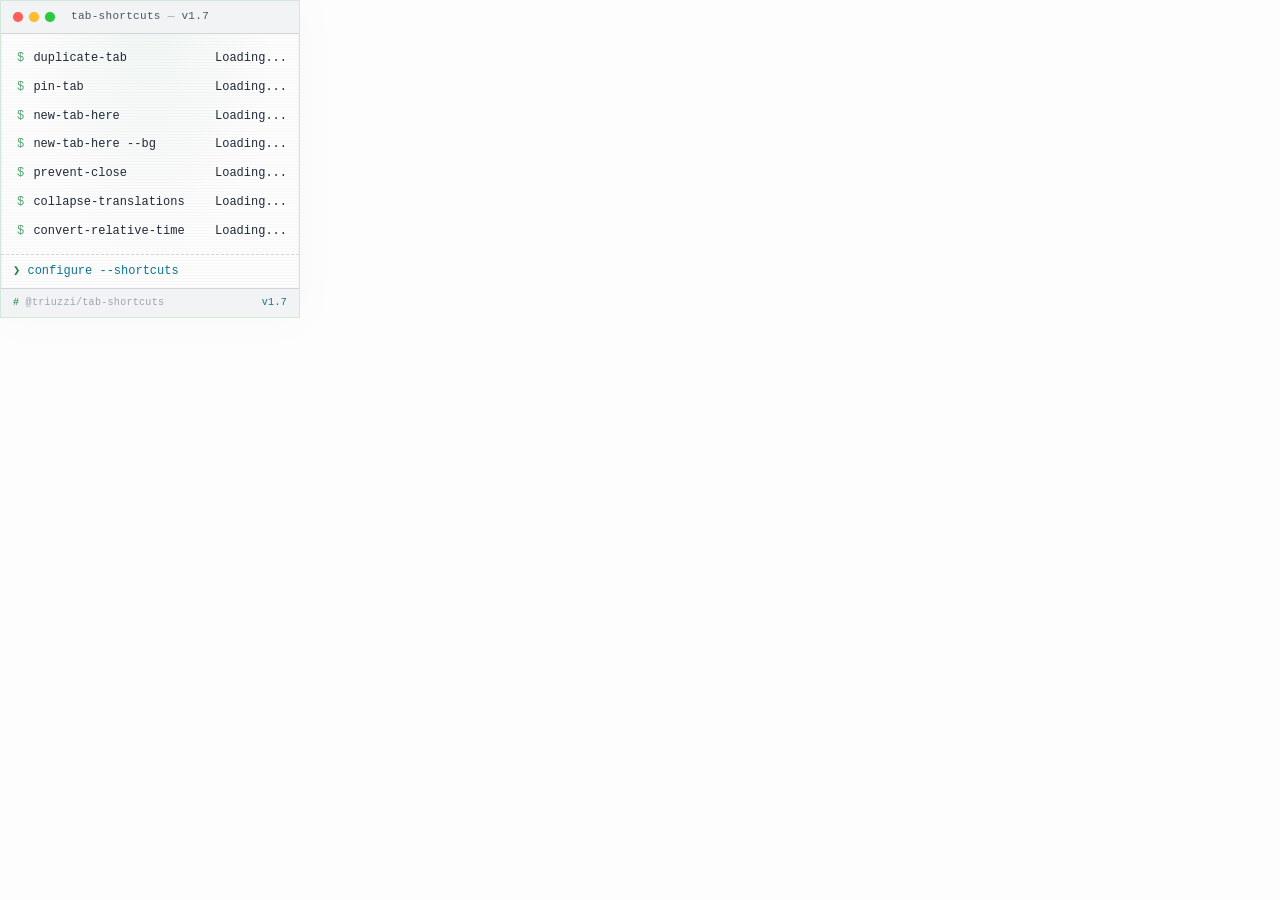
==== commit bd23121d: "feat: drop prompt line, make footer a clickable GitHub link Removes the etri@brave ~/shortcuts % run" ====
--- a/popup/popup.html
+++ b/popup/popup.html
@@ -89,33 +89,10 @@
         }
         .titlebar .title .tilde { color: var(--muted); }
 
-        .prompt {
-            padding: 10px 12px 4px;
-            font-size: 12px;
-            position: relative;
-            z-index: 60;
-        }
-        .prompt .user  { color: var(--cyan); }
-        .prompt .at    { color: var(--muted); }
-        .prompt .host  { color: var(--magenta); }
-        .prompt .path  { color: var(--fg-dim); }
-        .prompt .sigil { color: var(--accent); padding: 0 2px; }
-        .prompt .cmd   { color: var(--fg); }
-        .caret {
-            display: inline-block;
-            width: 7px; height: 13px;
-            background: var(--accent);
-            vertical-align: -2px;
-            margin-left: 2px;
-            box-shadow: 0 0 6px var(--accent-glow);
-            animation: blink 1.05s steps(1) infinite;
-        }
-        @keyframes blink { 50% { opacity: 0; } }
-
         h1 { display: none; }
 
         .commands {
-            padding: 4px 0 6px;
+            padding: 10px 0 8px;
             position: relative;
             z-index: 60;
         }
@@ -221,7 +198,8 @@
         .footer {
             display: flex;
             justify-content: space-between;
-            padding: 6px 12px;
+            align-items: center;
+            padding: 7px 12px;
             background: var(--bg-elev);
             border-top: 1px solid var(--border);
             font-size: 10px;
@@ -229,9 +207,15 @@
             letter-spacing: 0.3px;
             position: relative;
             z-index: 60;
-        }
-        .footer .left  { color: var(--muted); }
-        .footer .left .hash { color: var(--accent); }
+            cursor: pointer;
+            text-decoration: none;
+            transition: background 80ms linear, color 80ms linear;
+        }
+        .footer:hover { background: rgba(21, 128, 61, 0.06); }
+        .footer:hover .left { color: var(--accent); }
+        .footer:hover .left .hash { color: var(--accent); }
+        .footer .left  { color: var(--muted); transition: color 80ms linear; }
+        .footer .left .hash { color: var(--accent); transition: color 80ms linear; }
         .footer .right { color: var(--cyan); }
     </style>
 </head>
@@ -244,13 +228,6 @@
         <span class="title">tab-shortcuts <span class="tilde">—</span> v1.7</span>
     </div>
 
-    <div class="prompt">
-        <span class="user">etri</span><span class="at">@</span><span class="host">brave</span>
-        <span class="path">~/shortcuts</span>
-        <span class="sigil">%</span>
-        <span class="cmd">run</span><span class="caret"></span>
-    </div>
-
     <div class="commands">
         <button id="duplicateTab">
             <span class="cmd">duplicate-tab</span>
@@ -292,8 +269,8 @@
         configure --shortcuts
     </div>
 
-    <div class="footer">
-        <span class="left"><span class="hash">#</span> @triuzzi</span>
+    <div class="footer" id="repoLink" title="Open on GitHub">
+        <span class="left"><span class="hash">#</span> @triuzzi/tab-shortcuts</span>
         <span class="right">v1.7</span>
     </div>
 
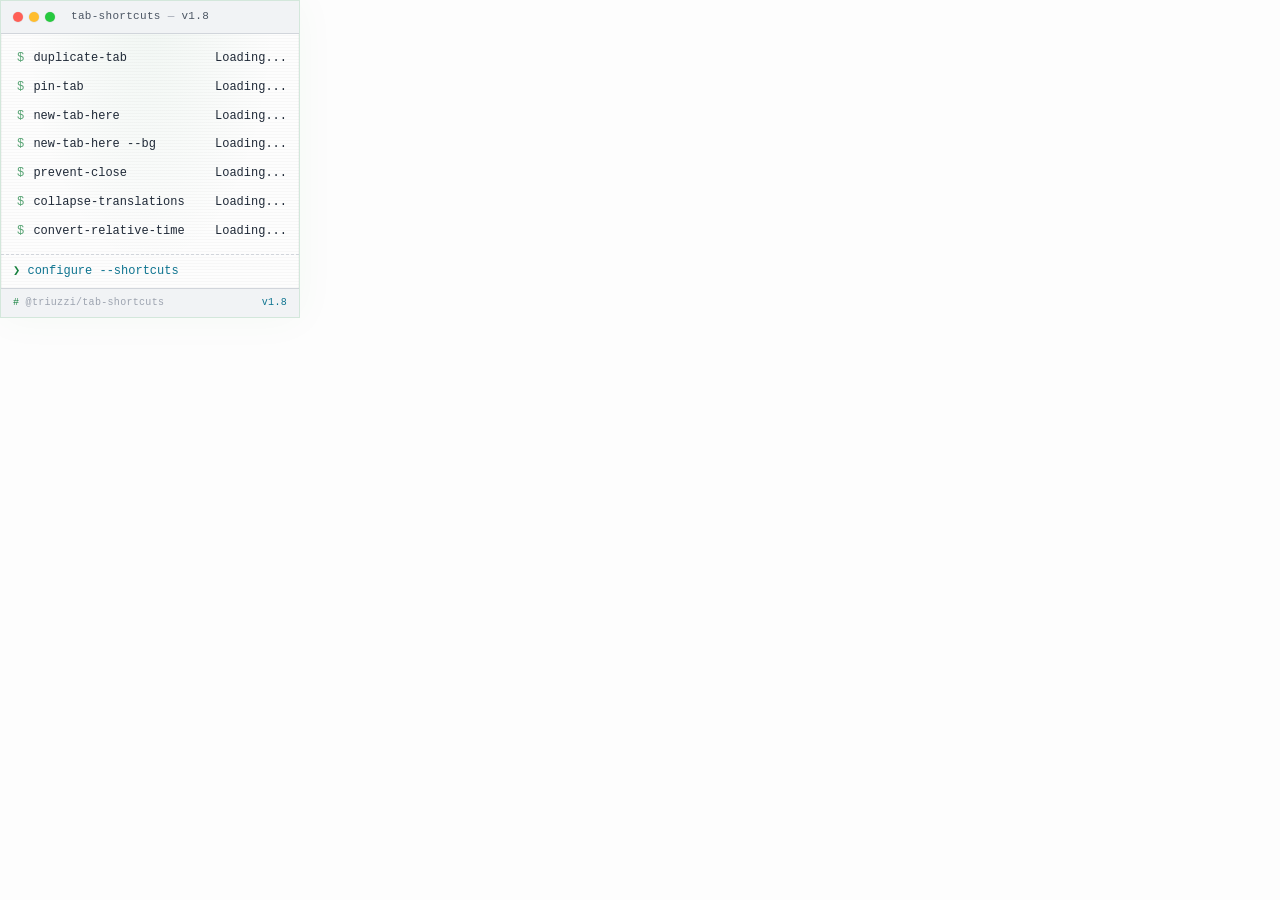
==== commit f2049dde: "chore: bump to 1.8 Co-Authored-By: Claude <noreply@anthropic.com>" ====
--- a/popup/popup.html
+++ b/popup/popup.html
@@ -225,7 +225,7 @@
         <span class="dot"></span>
         <span class="dot"></span>
         <span class="dot"></span>
-        <span class="title">tab-shortcuts <span class="tilde">—</span> v1.7</span>
+        <span class="title">tab-shortcuts <span class="tilde">—</span> v1.8</span>
     </div>
 
     <div class="commands">
@@ -271,7 +271,7 @@
 
     <div class="footer" id="repoLink" title="Open on GitHub">
         <span class="left"><span class="hash">#</span> @triuzzi/tab-shortcuts</span>
-        <span class="right">v1.7</span>
+        <span class="right">v1.8</span>
     </div>
 
     <script src="popup.js"></script>
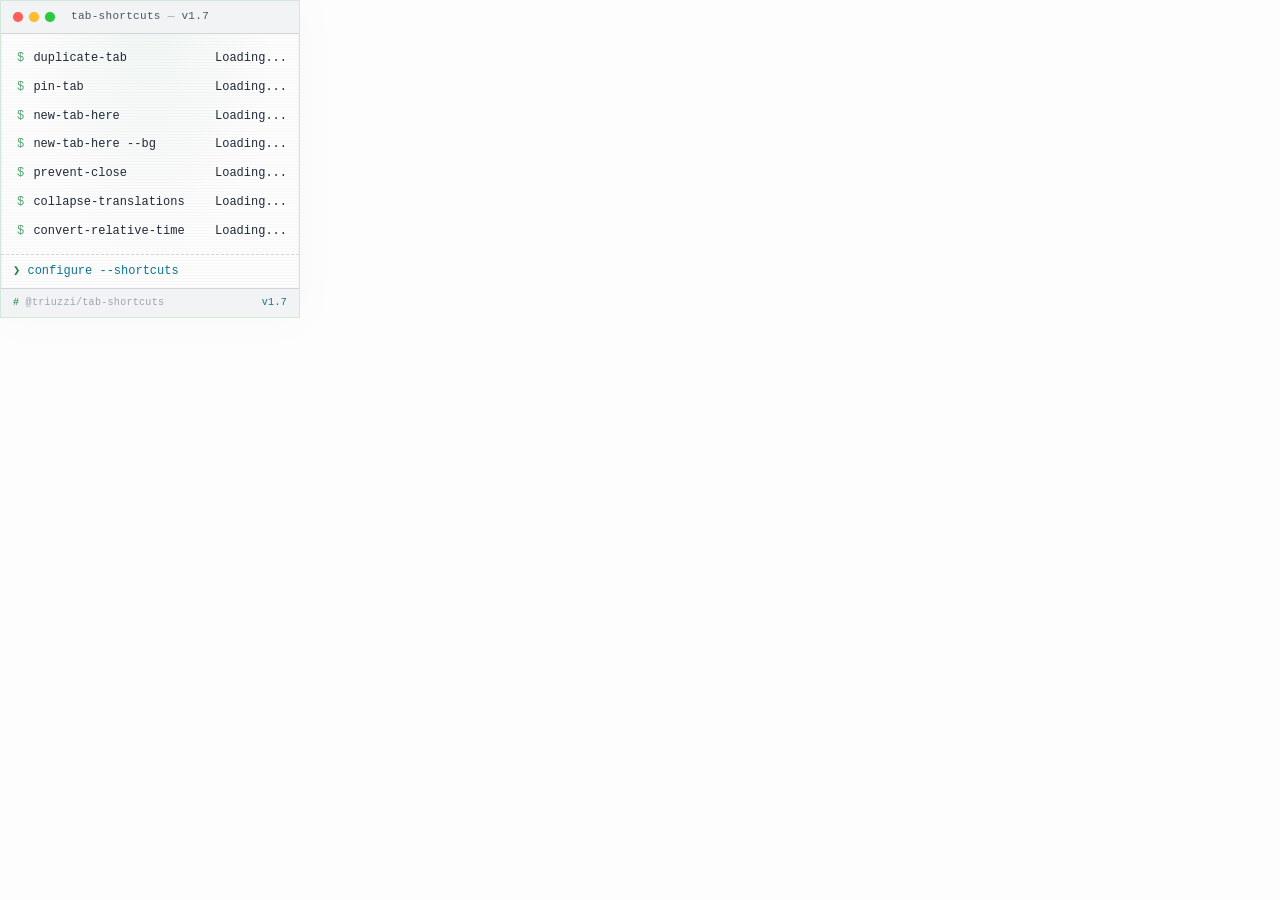
==== commit 6baa26ce: "chore: consolidate 1.7 + 1.8 into single 1.7 release Neither 1.7 nor 1.8 ever shipped to the Chrome " ====
--- a/popup/popup.html
+++ b/popup/popup.html
@@ -225,7 +225,7 @@
         <span class="dot"></span>
         <span class="dot"></span>
         <span class="dot"></span>
-        <span class="title">tab-shortcuts <span class="tilde">—</span> v1.8</span>
+        <span class="title">tab-shortcuts <span class="tilde">—</span> v1.7</span>
     </div>
 
     <div class="commands">
@@ -271,7 +271,7 @@
 
     <div class="footer" id="repoLink" title="Open on GitHub">
         <span class="left"><span class="hash">#</span> @triuzzi/tab-shortcuts</span>
-        <span class="right">v1.8</span>
+        <span class="right">v1.7</span>
     </div>
 
     <script src="popup.js"></script>
